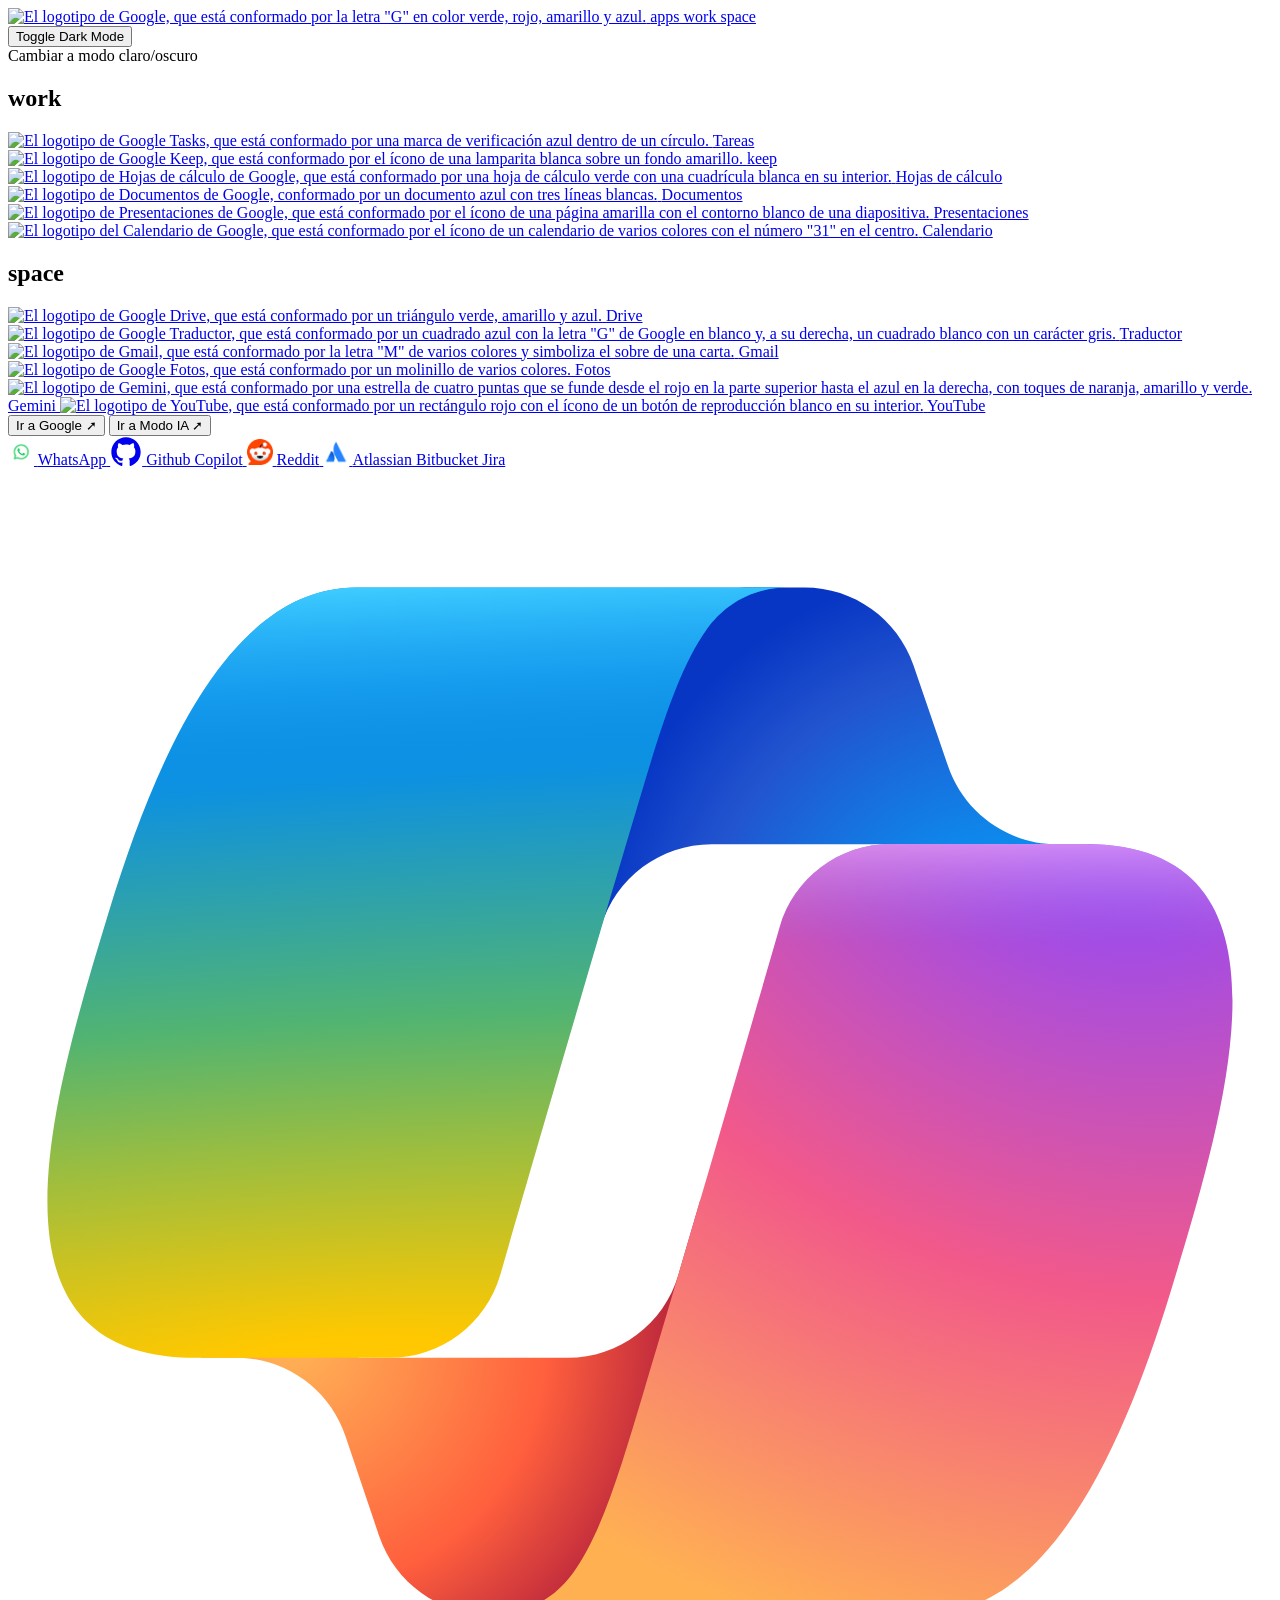
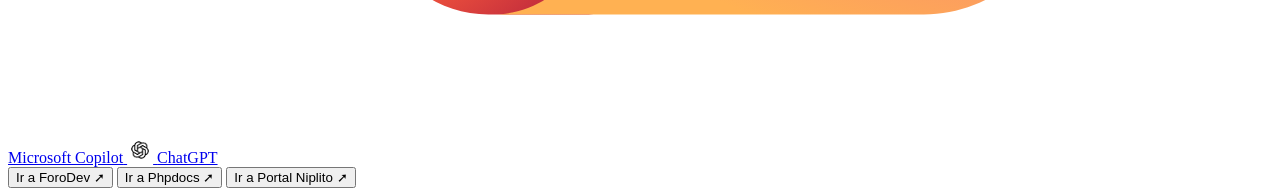
==== migoogle_work.html @ 12c1813c "appswork" ====
<!DOCTYPE html>
<html lang="en">

<head>
  <meta charset="UTF-8">
  <meta name="viewport" content="width=device-width, initial-scale=1.0">
  <link rel="icon" type="image/x-icon" href="https://www.google.com/favicon.ico">
  <title>apps work space</title>
  <script src="https://cdn.jsdelivr.net/npm/alpinejs@3.x.x/dist/cdn.min.js" defer></script>
  <script>
    // Check for saved user preference, if any, on initial load
    document.addEventListener('alpine:init', () => {
      Alpine.store('theme', {
        dark: window.localStorage.getItem('dark') === 'true',

        toggle() {
          this.dark = !this.dark;
          window.localStorage.setItem('dark', this.dark);
        }
      });
    });
  </script>
  <script src="https://cdn.tailwindcss.com"></script>
  <script>
    tailwind.config = {
      darkMode: 'class',
    }
  </script>
  <style>
    /* Tailwind CSS will handle most of the styling */
  </style>
</head>

<body x-data x-bind:class="{'dark': $store.theme.dark}" class="transition-colors duration-300">
  <div class="min-h-screen bg-white dark:bg-gray-900 text-gray-900 dark:text-gray-100">
    <div class="container mx-auto px-4 py-3">
      <header class="p-4 shadow-md bg-gray-100 dark:bg-gray-800 rounded-full dark:border dark:border-gray-700">
        <div class="flex justify-between items-center">
          <a href="https://myaccount.google.com/" target="_blank" class="text-xl font-bold flex items-center"
            title="ir a Mi Cuenta">
            <img class="image" data-alt-override="false"
              alt="El logotipo de Google, que está conformado por la letra &quot;G&quot; en color verde, rojo, amarillo y azul."
              srcset="https://www.gstatic.com/marketing-cms/assets/images/bc/1a/a310779347afa1927672dc66a98d/g.png=s48-fcrop64=1,00000000ffffffff-rw 1x,https://www.gstatic.com/marketing-cms/assets/images/bc/1a/a310779347afa1927672dc66a98d/g.png=s96-fcrop64=1,00000000ffffffff-rw 2x"
              width="38" height="38" fetchpriority=""
              src="https://www.gstatic.com/marketing-cms/assets/images/bc/1a/a310779347afa1927672dc66a98d/g.png=s48-fcrop64=1,00000000ffffffff-rw">
            <span class="ml-2">apps work space</span>
          </a>
          <div class="relative group">
            <button @click="$store.theme.toggle()"
              class="relative inline-flex items-center h-6 rounded-full w-11 transition-colors duration-300 focus:outline-none"
              :class="$store.theme.dark ? 'bg-blue-600' : 'bg-gray-300 dark:bg-gray-600'">
              <span class="sr-only">Toggle Dark Mode</span>
              <span class="inline-block w-4 h-4 transform bg-white rounded-full transition-transform duration-300"
                :class="$store.theme.dark ? 'translate-x-6' : 'translate-x-1'"></span>
            </button>
            <div
              class="absolute top-full left-1/2 transform -translate-x-1/2 mt-2 w-max bg-gray-700 text-white text-xs rounded py-1 px-2 opacity-0 group-hover:opacity-100 transition-opacity duration-300 pointer-events-none z-10">
              Cambiar a modo claro/oscuro
            </div>
          </div>
        </div>
      </header>
      <main class="p-4">

        <div class="grid grid-cols-1 md:grid-cols-2 gap-4">

          <div class="bg-gray-100 dark:bg-gray-700 p-4 rounded dark:border dark:border-gray-600">
            <h2 class="text-xl font-bold mb-4 text-center">work</h2>
            <div class="grid grid-cols-2 grid-rows-3 gap-3 h-64">

              <a aria-label="Tareas" href="https://tasks.google.com/tasks/" tabindex="0"
                class="bg-white rounded flex pl-3 border-r-4 border-blue-500 dark:bg-slate-600 items-center hover:scale-105 transition-transform duration-200"
                target="_blank" rel="noopener noreferrer">
                <img class="image" data-alt-override="false"
                  alt="El logotipo de Google Tasks, que está conformado por una marca de verificación azul dentro de un círculo."
                  srcset="https://www.gstatic.com/marketing-cms/assets/images/d7/b7/732d26464b5eae0e6f905b8613b3/tasks.png=s48-fcrop64=1,00000000ffffffff-rw 1x,https://www.gstatic.com/marketing-cms/assets/images/d7/b7/732d26464b5eae0e6f905b8613b3/tasks.png=s96-fcrop64=1,00000000ffffffff-rw 2x"
                  width="38" height="38" fetchpriority=""
                  src="https://www.gstatic.com/marketing-cms/assets/images/d7/b7/732d26464b5eae0e6f905b8613b3/tasks.png=s48-fcrop64=1,00000000ffffffff-rw">
                <span class="ml-2 text-slate-600 dark:text-slate-100">Tareas</span>
              </a>

              <a aria-label="keep" href="https://keep.google.com/" tabindex="0"
                class="bg-white rounded flex pl-3 border-r-4 border-yellow-400 dark:bg-slate-600 items-center hover:scale-105 transition-transform duration-200"
                target="_blank" rel="noopener noreferrer">
                <img class="image" data-alt-override="false"
                  alt="El logotipo de Google Keep, que está conformado por el ícono de una lamparita blanca sobre un fondo amarillo."
                  srcset="https://www.gstatic.com/marketing-cms/assets/images/17/af/ac8eb66e4034a86f79437e0dc009/keep.png=s48-fcrop64=1,00000000ffffffff-rw 1x,https://www.gstatic.com/marketing-cms/assets/images/17/af/ac8eb66e4034a86f79437e0dc009/keep.png=s96-fcrop64=1,00000000ffffffff-rw 2x"
                  width="38" height="38" fetchpriority=""
                  src="https://www.gstatic.com/marketing-cms/assets/images/17/af/ac8eb66e4034a86f79437e0dc009/keep.png=s48-fcrop64=1,00000000ffffffff-rw">
                <span class="ml-2 text-slate-600 dark:text-slate-100">keep</span>
              </a>

              <a aria-label="Documentos" href="https://docs.google.com/spreadsheets/u/0/" tabindex="0"
                class="bg-white rounded flex pl-3 border-r-4 border-green-600 dark:bg-slate-600 items-center hover:scale-105 transition-transform duration-200"
                target="_blank" rel="noopener noreferrer">
                <img class="image" data-alt-override="false"
                  alt="El logotipo de Hojas de cálculo de Google, que está conformado por una hoja de cálculo verde con una cuadrícula blanca en su interior."
                  srcset="https://www.gstatic.com/marketing-cms/assets/images/76/76/46f163464fbd9fb24b99aa1d1ce1/sheets.png=s48-fcrop64=1,00000000ffffffff-rw 1x,https://www.gstatic.com/marketing-cms/assets/images/76/76/46f163464fbd9fb24b99aa1d1ce1/sheets.png=s96-fcrop64=1,00000000ffffffff-rw 2x"
                  width="38" height="38" fetchpriority=""
                  src="https://www.gstatic.com/marketing-cms/assets/images/76/76/46f163464fbd9fb24b99aa1d1ce1/sheets.png=s48-fcrop64=1,00000000ffffffff-rw">
                <span class="ml-2 text-slate-600 dark:text-slate-100">Hojas de cálculo</span>
              </a>

              <a aria-label="Documentos" href="https://docs.google.com/document/u/0/" tabindex="0"
                class="bg-white rounded flex pl-3 border-r-4 border-blue-500 dark:bg-slate-600 items-center hover:scale-105 transition-transform duration-200"
                target="_blank" rel="noopener noreferrer">
                <img class="image" data-alt-override="false"
                  alt="El logotipo de Documentos de Google, conformado por un documento azul con tres líneas blancas."
                  srcset="https://www.gstatic.com/marketing-cms/assets/images/8f/bf/73a00f25403181d79457bebdcf52/docs.png=s48-fcrop64=1,00000000ffffffff-rw 1x,https://www.gstatic.com/marketing-cms/assets/images/8f/bf/73a00f25403181d79457bebdcf52/docs.png=s96-fcrop64=1,00000000ffffffff-rw 2x"
                  width="38" height="38" fetchpriority=""
                  src="https://www.gstatic.com/marketing-cms/assets/images/8f/bf/73a00f25403181d79457bebdcf52/docs.png=s48-fcrop64=1,00000000ffffffff-rw">
                <span class="ml-2 text-slate-600 dark:text-slate-100">Documentos</span>
              </a>

              <a aria-label="Presentaciones" href="https://docs.google.com/presentation/u/0/" tabindex="0"
                class="bg-white rounded flex pl-3 border-r-4 border-yellow-400 dark:bg-slate-600 items-center hover:scale-105 transition-transform duration-200"
                target="_blank" rel="noopener noreferrer">
                <img class="image" data-alt-override="false"
                  alt="El logotipo de Presentaciones de Google, que está conformado por el ícono de una página amarilla con el contorno blanco de una diapositiva."
                  srcset="https://www.gstatic.com/marketing-cms/assets/images/1f/82/f8673b7c495b911e1dd7d54e72f6/slides.png=s48-fcrop64=1,00000000ffffffff-rw 1x,https://www.gstatic.com/marketing-cms/assets/images/1f/82/f8673b7c495b911e1dd7d54e72f6/slides.png=s96-fcrop64=1,00000000ffffffff-rw 2x"
                  width="38" height="38" fetchpriority=""
                  src="https://www.gstatic.com/marketing-cms/assets/images/1f/82/f8673b7c495b911e1dd7d54e72f6/slides.png=s48-fcrop64=1,00000000ffffffff-rw">
                <span class="ml-2 text-slate-600 dark:text-slate-100">Presentaciones</span>
              </a>

              <a aria-label="Calendario" href="https://calendar.google.com/calendar/u/0/r" tabindex="0"
                class="bg-white rounded flex pl-3 border-r-4 border-red-600 dark:bg-slate-600 items-center hover:scale-105 transition-transform duration-200"
                target="_blank" rel="noopener noreferrer">
                <img class="image" data-alt-override="false"
                  alt="El logotipo del Calendario de Google, que está conformado por el ícono de un calendario de varios colores con el número &quot;31&quot; en el centro."
                  srcset="https://www.gstatic.com/marketing-cms/assets/images/d3/d1/e8596a9246608f8fbd72597729c8/calendar.png=s48-fcrop64=1,00000000ffffffff-rw 1x,https://www.gstatic.com/marketing-cms/assets/images/d3/d1/e8596a9246608f8fbd72597729c8/calendar.png=s96-fcrop64=1,00000000ffffffff-rw 2x"
                  width="38" height="38" fetchpriority=""
                  src="https://www.gstatic.com/marketing-cms/assets/images/d3/d1/e8596a9246608f8fbd72597729c8/calendar.png=s48-fcrop64=1,00000000ffffffff-rw">
                <span class="ml-2 text-slate-600 dark:text-slate-100">Calendario</span>
              </a>

            </div>
          </div>

          <div class="bg-gray-100 dark:bg-gray-700 p-4 rounded dark:border dark:border-gray-600">
            <h2 class="text-xl font-bold mb-4 text-center">space</h2>
            <div class="grid grid-cols-2 grid-rows-3 gap-3 h-64">

              <a aria-label="Drive" href="https://drive.google.com/drive/home" tabindex="0"
                class="bg-white rounded flex pl-3 border-r-4 border-green-600 dark:bg-slate-600 items-center hover:scale-105 transition-transform duration-200"
                target="_blank" rel="noopener noreferrer">
                <img class="image" data-alt-override="false"
                  alt="El logotipo de Google Drive, que está conformado por un triángulo verde, amarillo y azul."
                  srcset="https://www.gstatic.com/marketing-cms/assets/images/ab/b8/2005061e4a84927cc1d59f7958dd/drive.png=s48-fcrop64=1,00000000ffffffff-rw 1x,https://www.gstatic.com/marketing-cms/assets/images/ab/b8/2005061e4a84927cc1d59f7958dd/drive.png=s96-fcrop64=1,00000000ffffffff-rw 2x"
                  width="38" height="38" fetchpriority=""
                  src="https://www.gstatic.com/marketing-cms/assets/images/ab/b8/2005061e4a84927cc1d59f7958dd/drive.png=s48-fcrop64=1,00000000ffffffff-rw">
                <span class="ml-2 text-slate-600 dark:text-slate-100">Drive</span>
              </a>

              <a aria-label="Traductor" href="https://translate.google.com/?sl=auto&tl=es&op=translate" tabindex="0"
                class="bg-white rounded flex pl-3 border-r-4 border-blue-500 dark:bg-slate-600 items-center hover:scale-105 transition-transform duration-200"
                target="_blank" rel="noopener noreferrer">
                <img class="image" data-alt-override="false"
                  alt="El logotipo de Google Traductor, que está conformado por un cuadrado azul con la letra &quot;G&quot; de Google en blanco y, a su derecha, un cuadrado blanco con un carácter gris."
                  srcset="https://www.gstatic.com/marketing-cms/assets/images/98/9d/0deda77e493ba72a8a1d0c7b7ead/translate.png=s48-fcrop64=1,00000000ffffffff-rw 1x,https://www.gstatic.com/marketing-cms/assets/images/98/9d/0deda77e493ba72a8a1d0c7b7ead/translate.png=s96-fcrop64=1,00000000ffffffff-rw 2x"
                  width="38" height="38" fetchpriority=""
                  src="https://www.gstatic.com/marketing-cms/assets/images/98/9d/0deda77e493ba72a8a1d0c7b7ead/translate.png=s48-fcrop64=1,00000000ffffffff-rw">
                <span class="ml-2 text-slate-600 dark:text-slate-100">Traductor</span>
              </a>

              <a aria-label="Gmail" href="https://mail.google.com/mail/u/0/#inbox" tabindex="0"
                class="bg-white rounded flex pl-3 border-r-4 border-red-600 dark:bg-slate-600 items-center hover:scale-105 transition-transform duration-200"
                target="_blank" rel="noopener noreferrer">
                <img class="image" data-alt-override="false"
                  alt="El logotipo de Gmail, que está conformado por la letra &quot;M&quot; de varios colores y simboliza el sobre de una carta."
                  srcset="https://www.gstatic.com/marketing-cms/assets/images/a4/ac/18b54588403a817f010adddb535f/gmail.png=s48-fcrop64=1,00000000ffffffff-rw 1x,https://www.gstatic.com/marketing-cms/assets/images/a4/ac/18b54588403a817f010adddb535f/gmail.png=s96-fcrop64=1,00000000ffffffff-rw 2x"
                  width="38" height="38" fetchpriority=""
                  src="https://www.gstatic.com/marketing-cms/assets/images/a4/ac/18b54588403a817f010adddb535f/gmail.png=s48-fcrop64=1,00000000ffffffff-rw">
                <span class="ml-2 text-slate-600 dark:text-slate-100">Gmail</span>
              </a>

              <a aria-label="Fotos" href="https://photos.google.com/" tabindex="0"
                class="bg-white rounded flex pl-3 border-r-4 border-yellow-400 dark:bg-slate-600 items-center hover:scale-105 transition-transform duration-200"
                target="_blank" rel="noopener noreferrer">
                <img class="image" data-alt-override="false"
                  alt="El logotipo de Google Fotos, que está conformado por un molinillo de varios colores."
                  srcset="https://www.gstatic.com/marketing-cms/assets/images/f0/07/09fbf78f4a3da5e2362dc2351138/photos.png=s48-fcrop64=1,00000000ffffffff-rw 1x,https://www.gstatic.com/marketing-cms/assets/images/f0/07/09fbf78f4a3da5e2362dc2351138/photos.png=s96-fcrop64=1,00000000ffffffff-rw 2x"
                  width="38" height="38" fetchpriority=""
                  src="https://www.gstatic.com/marketing-cms/assets/images/f0/07/09fbf78f4a3da5e2362dc2351138/photos.png=s48-fcrop64=1,00000000ffffffff-rw">
                <span class="ml-2 text-slate-600 dark:text-slate-100">Fotos</span>
              </a>

              <a aria-label="Gemini"
                href="https://gemini.google.com/app?utm_source=app_launcher&utm_medium=owned&utm_campaign=base_all"
                tabindex="0"
                class="bg-white rounded flex pl-3 border-r-4 border-blue-500 dark:bg-slate-600 items-center hover:scale-105 transition-transform duration-200"
                target="_blank" rel="noopener noreferrer">
                <img class="image" data-alt-override="false"
                  alt="El logotipo de Gemini, que está conformado por una estrella de cuatro puntas que se funde desde el rojo en la parte superior hasta el azul en la derecha, con toques de naranja, amarillo y verde."
                  srcset="https://www.gstatic.com/marketing-cms/assets/images/a4/97/92c1ec494d129f3fb8d7caa91584/gemini-update.png=s48-fcrop64=1,00000000ffffffff-rw 1x,https://www.gstatic.com/marketing-cms/assets/images/a4/97/92c1ec494d129f3fb8d7caa91584/gemini-update.png=s96-fcrop64=1,00000000ffffffff-rw 2x"
                  width="38" height="38" fetchpriority=""
                  src="https://www.gstatic.com/marketing-cms/assets/images/a4/97/92c1ec494d129f3fb8d7caa91584/gemini-update.png=s48-fcrop64=1,00000000ffffffff-rw">
                <span class="ml-2 text-slate-600 dark:text-slate-100">Gemini</span>
              </a>

              <a aria-label="YouTube" href="https://www.youtube.com/" tabindex="0"
                class="bg-white rounded flex pl-3 border-r-4 border-red-600 dark:bg-slate-600 items-center hover:scale-105 transition-transform duration-200"
                target="_blank" rel="noopener noreferrer">
                <img class="image" data-alt-override="false"
                  alt="El logotipo de YouTube, que está conformado por un rectángulo rojo con el ícono de un botón de reproducción blanco en su interior."
                  srcset="https://www.gstatic.com/marketing-cms/assets/images/58/3f/ac28ee8b450e9e21be9d1626708a/youtube.png=s48-fcrop64=1,00000000ffffffff-rw 1x,https://www.gstatic.com/marketing-cms/assets/images/58/3f/ac28ee8b450e9e21be9d1626708a/youtube.png=s96-fcrop64=1,00000000ffffffff-rw 2x"
                  width="38" height="38" fetchpriority=""
                  src="https://www.gstatic.com/marketing-cms/assets/images/58/3f/ac28ee8b450e9e21be9d1626708a/youtube.png=s48-fcrop64=1,00000000ffffffff-rw">
                <span class="ml-2 text-slate-600 dark:text-slate-100">YouTube</span>
              </a>

            </div>
          </div>

        </div>

        <div class="justify-center items-center text-center my-7">
          <button onclick="window.open('https://www.google.com.mx/index.html', '_blank')"
            class="bg-blue-500 hover:bg-blue-700 text-white dark:text-slate-100 font-bold py-2 px-4 rounded-full dark:bg-blue-700 dark:hover:bg-blue-500">
            Ir a Google &#10138;
          </button>
          <button
            onclick="window.open('https://www.google.com/search?q=&sca_esv=3aa3359d46e30aa6&sxsrf=AE3TifM5Tzp_S8ZNDFfp3SpI02iNn72N7Q%3A1760994213011&source=hp&ei=pKP2aKrQO5u4kPIP96Wh-Ag&iflsig=AOw8s4IAAAAAaPaxtR_llh9m4OcZ3PFvyJehslPKrh1K&aep=22&udm=50&ved=0ahUKEwiqspDU1rOQAxUbHEQIHfdSCI8QteYPCBE&oq=&gs_lp=Egdnd3Mtd2l6IgBIAFAAWABwAHgAkAEAmAEAoAEAqgEAuAEByAEAmAIAoAIAmAMAkgcAoAcAsgcAuAcAwgcAyAcA&sclient=gws-wiz', '_blank')"
            class="bg-blue-500 hover:bg-blue-700 text-white dark:text-slate-100 font-bold py-2 px-4 rounded-full ml-2 dark:bg-blue-700 dark:hover:bg-blue-500">
            Ir a Modo IA &#10138;
          </button>
        </div>

        <div class="grid grid-cols-1 md:grid-cols-3 gap-4 bg-gray-100 dark:bg-gray-700 p-4 rounded dark:border dark:border-gray-600">

          <a aria-label="WhatsApp" href="https://web.whatsapp.com/" tabindex="0"
            class="bg-white rounded flex pl-3 border-r-4 py-4 border-green-600 dark:bg-slate-600 items-center hover:scale-105 transition-transform duration-200"
            target="_blank" rel="noopener noreferrer">
            <img class="XNo5Ab"
              src="[data-uri]"
              style="height:26px;width:26px" alt="" data-csiid="wvH3aKmtGO2vur8Py7mX4Qw_3" data-atf="1"
              data-iml="1761079746704">
            <span class="ml-2 text-slate-600 dark:text-slate-100">WhatsApp</span>
          </a>

          <a aria-label="Github Copilot" href="https://github.com/copilot/" tabindex="0"
            class="bg-white rounded flex pl-3 border-r-4 py-4 border-gray-700 dark:border-slate-100 dark:bg-slate-600 items-center hover:scale-105 transition-transform duration-200"
            target="_blank" rel="noopener noreferrer">
            <svg aria-hidden="true" focusable="false" class="octicon octicon-mark-github" viewBox="0 0 24 24" width="32"
              height="32" fill="currentColor" display="inline-block" overflow="visible"
              style="vertical-align: text-bottom;">
              <path
                d="M12 1C5.923 1 1 5.923 1 12c0 4.867 3.149 8.979 7.521 10.436.55.096.756-.233.756-.522 0-.262-.013-1.128-.013-2.049-2.764.509-3.479-.674-3.699-1.292-.124-.317-.66-1.293-1.127-1.554-.385-.207-.936-.715-.014-.729.866-.014 1.485.797 1.691 1.128.99 1.663 2.571 1.196 3.204.907.096-.715.385-1.196.701-1.471-2.448-.275-5.005-1.224-5.005-5.432 0-1.196.426-2.186 1.128-2.956-.111-.275-.496-1.402.11-2.915 0 0 .921-.288 3.024 1.128a10.193 10.193 0 0 1 2.75-.371c.936 0 1.871.123 2.75.371 2.104-1.43 3.025-1.128 3.025-1.128.605 1.513.221 2.64.111 2.915.701.77 1.127 1.747 1.127 2.956 0 4.222-2.571 5.157-5.019 5.432.399.344.743 1.004.743 2.035 0 1.471-.014 2.654-.014 3.025 0 .289.206.632.756.522C19.851 20.979 23 16.854 23 12c0-6.077-4.922-11-11-11Z">
              </path>
            </svg>
            <span class="ml-2 text-slate-600 dark:text-slate-100">Github Copilot</span>
          </a>

          <a aria-label="Reddit" href="https://www.reddit.com/" tabindex="0"
            class="bg-white rounded flex pl-3 border-r-4 py-4 border-red-600 dark:bg-slate-600 items-center hover:scale-105 transition-transform duration-200"
            target="_blank" rel="noopener noreferrer">
            <img class="XNo5Ab"
              src="[data-uri]"
              style="height:26px;width:26px" alt="" data-csiid="DvP3aIDVN9_OkPIP2rSBqAc_2" data-iml="1761080079226"
              data-atf="1">
            <span class="ml-2 text-slate-600 dark:text-slate-100">Reddit</span>
          </a>

          <a aria-label="Atlassian" href="https://id.atlassian.com/login" tabindex="0"
            class="bg-white rounded flex pl-3 border-r-4 py-4 border-blue-500 dark:bg-slate-600 items-center hover:scale-105 transition-transform duration-200"
            target="_blank" rel="noopener noreferrer"> <!-- https://id.atlassian.com/login?application=bitbucket -->
            <img class="XNo5Ab"
              src="[data-uri]"
              style="height:26px;width:26px" alt="" data-csiid="K_T3aPYKm6WQ8g-BztWoAw_4" data-atf="4"
              data-iml="1761080363416">
            <span class="ml-2 text-slate-600 dark:text-slate-100">Atlassian Bitbucket Jira</span>
          </a>

          <a aria-label="Microsoft" href="https://copilot.microsoft.com/" tabindex="0"
            class="bg-white rounded flex pl-3 border-r-4 py-4 border-pink-400 dark:border-slate-100 dark:bg-slate-600 items-center hover:scale-105 transition-transform duration-200"
            target="_blank" rel="noopener noreferrer">
            <svg viewBox="0 0 32 32" fill="none" xmlns="http://www.w3.org/2000/svg" class="size-6">
              <path
                d="M22.9253 4.97196C22.5214 3.79244 21.4126 3 20.1658 3L18.774 3C17.3622 3 16.1532 4.01106 15.9033 5.40051L14.4509 13.4782L15.0163 11.5829C15.3849 10.347 16.5215 9.5 17.8112 9.5L23.0593 9.5L25.3054 10.809L27.4705 9.5H26.5598C25.313 9.5 24.2042 8.70756 23.8003 7.52804L22.9253 4.97196Z"
                fill="url(#paint0_radial_262034_2117)"></path>
              <path
                d="M9.39637 27.0147C9.79613 28.2011 10.9084 29 12.1604 29H14.5727C16.1772 29 17.4805 27.704 17.4893 26.0995L17.5315 18.4862L16.9699 20.4033C16.6058 21.6461 15.4659 22.5 14.1708 22.5H8.88959L6.96437 21.0214L4.88007 22.5H5.78013C7.03206 22.5 8.14435 23.299 8.54411 24.4853L9.39637 27.0147Z"
                fill="url(#paint1_radial_262034_2117)"></path>
              <path
                d="M19.7501 3H8.81266C5.68767 3 3.81268 7.08916 2.56269 11.1783C1.08177 16.0229 -0.856044 22.5021 4.75017 22.5021H9.66051C10.9615 22.5021 12.105 21.6415 12.4657 20.3915C13.2784 17.5759 14.7501 12.4993 15.9014 8.65192C16.4758 6.73249 16.9543 5.08404 17.6886 4.05749C18.1003 3.48196 18.7864 3 19.7501 3Z"
                fill="url(#paint2_radial_262034_2117)"></path>
              <path
                d="M19.7501 3H8.81266C5.68767 3 3.81268 7.08916 2.56269 11.1783C1.08177 16.0229 -0.856044 22.5021 4.75017 22.5021H9.66051C10.9615 22.5021 12.105 21.6415 12.4657 20.3915C13.2784 17.5759 14.7501 12.4993 15.9014 8.65192C16.4758 6.73249 16.9543 5.08404 17.6886 4.05749C18.1003 3.48196 18.7864 3 19.7501 3Z"
                fill="url(#paint3_linear_262034_2117)"></path>
              <path
                d="M12.2478 29H23.1852C26.3102 29 28.1852 24.9103 29.4352 20.8207C30.9161 15.9755 32.854 9.49548 27.2477 9.49548H22.3375C21.0364 9.49548 19.893 10.3562 19.5322 11.6062C18.7196 14.4221 17.2479 19.4994 16.0965 23.3474C15.5221 25.2671 15.0436 26.9157 14.3093 27.9424C13.8976 28.518 13.2115 29 12.2478 29Z"
                fill="url(#paint4_radial_262034_2117)"></path>
              <path
                d="M12.2478 29H23.1852C26.3102 29 28.1852 24.9103 29.4352 20.8207C30.9161 15.9755 32.854 9.49548 27.2477 9.49548H22.3375C21.0364 9.49548 19.893 10.3562 19.5322 11.6062C18.7196 14.4221 17.2479 19.4994 16.0965 23.3474C15.5221 25.2671 15.0436 26.9157 14.3093 27.9424C13.8976 28.518 13.2115 29 12.2478 29Z"
                fill="url(#paint5_linear_262034_2117)"></path>
              <defs>
                <radialGradient id="paint0_radial_262034_2117" cx="0" cy="0" r="1"
                  gradientTransform="matrix(-7.37821 -8.55084 -7.96607 7.17216 25.5747 13.5466)"
                  gradientUnits="userSpaceOnUse">
                  <stop offset="0.0955758" stop-color="#00AEFF"></stop>
                  <stop offset="0.773185" stop-color="#2253CE"></stop>
                  <stop offset="1" stop-color="#0736C4"></stop>
                </radialGradient>
                <radialGradient id="paint1_radial_262034_2117" cx="0" cy="0" r="1"
                  gradientTransform="matrix(6.61516 7.92888 7.80904 -6.47171 7.1753 21.9482)"
                  gradientUnits="userSpaceOnUse">
                  <stop stop-color="#FFB657"></stop>
                  <stop offset="0.633728" stop-color="#FF5F3D"></stop>
                  <stop offset="0.923392" stop-color="#C02B3C"></stop>
                </radialGradient>
                <radialGradient id="paint2_radial_262034_2117" cx="0" cy="0" r="1"
                  gradientTransform="matrix(-0.990905 -17.2799 98.0282 -5.51056 8.54161 22.4952)"
                  gradientUnits="userSpaceOnUse">
                  <stop offset="0.03" stop-color="#FFC800"></stop>
                  <stop offset="0.31" stop-color="#98BD42"></stop>
                  <stop offset="0.49" stop-color="#52B471"></stop>
                  <stop offset="0.843838" stop-color="#0D91E1"></stop>
                </radialGradient>
                <linearGradient id="paint3_linear_262034_2117" x1="9.52186" y1="3" x2="10.3572" y2="22.5029"
                  gradientUnits="userSpaceOnUse">
                  <stop stop-color="#3DCBFF"></stop>
                  <stop offset="0.246674" stop-color="#0588F7" stop-opacity="0"></stop>
                </linearGradient>
                <radialGradient id="paint4_radial_262034_2117" cx="0" cy="0" r="1"
                  gradientTransform="matrix(-8.64067 24.4636 -29.4075 -10.797 27.8096 7.58585)"
                  gradientUnits="userSpaceOnUse">
                  <stop offset="0.0661714" stop-color="#8C48FF"></stop>
                  <stop offset="0.5" stop-color="#F2598A"></stop>
                  <stop offset="0.895833" stop-color="#FFB152"></stop>
                </radialGradient>
                <linearGradient id="paint5_linear_262034_2117" x1="28.6736" y1="8.30469" x2="28.6627" y2="13.617"
                  gradientUnits="userSpaceOnUse">
                  <stop offset="0.0581535" stop-color="#F8ADFA"></stop>
                  <stop offset="0.708063" stop-color="#A86EDD" stop-opacity="0"></stop>
                </linearGradient>
              </defs>
            </svg>
            <span class="ml-2 text-slate-600 dark:text-slate-100">Microsoft Copilot</span>
          </a>

          <a aria-label="ChatGPT" href="https://chatgpt.com/" tabindex="0"
            class="bg-white rounded flex pl-3 border-r-4 py-4 border-gray-700 dark:border-slate-100 dark:bg-slate-600 items-center hover:scale-105 transition-transform duration-200"
            target="_blank" rel="noopener noreferrer">
            <img class="XNo5Ab" id="tsuid_Sgr4aKiYNrSzqtsPieaBuAQ_38"
              src="[data-uri]"
              style="height:26px;width:26px" alt="" data-deferred="3" data-csiid="Sgr4aKiYNrSzqtsPieaBuAQ_1"
              data-ims="1761086027156" data-atf="1" data-iml="1761086027213">
            <span class="ml-2 text-slate-600 dark:text-slate-100">ChatGPT</span>
          </a>

        </div>

        <div class="flex justify-center items-center my-7">
          <button onclick="window.open('https://web.niplito.com.mx:8443/intranet4/Intranet_index.php', '_blank')"
            class="bg-blue-500 hover:bg-blue-700 text-white dark:text-slate-100 font-bold py-2 px-4 rounded-full dark:bg-blue-700 dark:hover:bg-blue-500 flex items-center h-12">
            <!-- <img src="https://lh3.googleusercontent.com/proxy/kk5-2ObRdRZyLMHKNGbD3LXJrkAv6_h0F9bzv76I5vu5QVPotlXwg8dbIPcp7m0OArUDBkYG6dbBYaQedGcnpWudGUIyTtOXw-MDzqW58fJqECVUWBVM1YH7Yg" alt="ForoDev Icon" class="h-full w-auto mr-2"> -->
            Ir a ForoDev &#10138;
          </button>
          <button onclick="window.open('file:///var/docker/niplito-prod/php/laravel/docs/api/index.html', '_blank')"
            class="bg-blue-500 hover:bg-blue-700 text-white dark:text-slate-100 font-bold py-2 px-4 rounded-full ml-2 dark:bg-blue-700 dark:hover:bg-blue-500 flex items-center h-12">
            <!-- <img src="https://lh3.googleusercontent.com/proxy/kk5-2ObRdRZyLMHKNGbD3LXJrkAv6_h0F9bzv76I5vu5QVPotlXwg8dbIPcp7m0OArUDBkYG6dbBYaQedGcnpWudGUIyTtOXw-MDzqW58fJqECVUWBVM1YH7Yg" alt="ForoDev Icon" class="h-full w-auto mr-2"> -->
            Ir a Phpdocs &#10138;
          </button>
          <button onclick="window.open('https://webniplito.dyndns.org/login2/', '_blank')"
            class="bg-blue-500 hover:bg-blue-700 text-white dark:text-slate-100 font-bold py-2 px-4 rounded-full ml-2 dark:bg-blue-700 dark:hover:bg-blue-500 flex items-center h-12">
            <!-- <img src="https://pbs.twimg.com/profile_images/991809474590531584/ndg6dxuV_400x400.jpg" alt="ForoDev Icon" class="h-full w-auto mr-2"> -->
            Ir a Portal Niplito &#10138;
          </button>
        </div>

      </main>
      <footer>

      </footer>
    </div>
  </div>
</body>

</html>
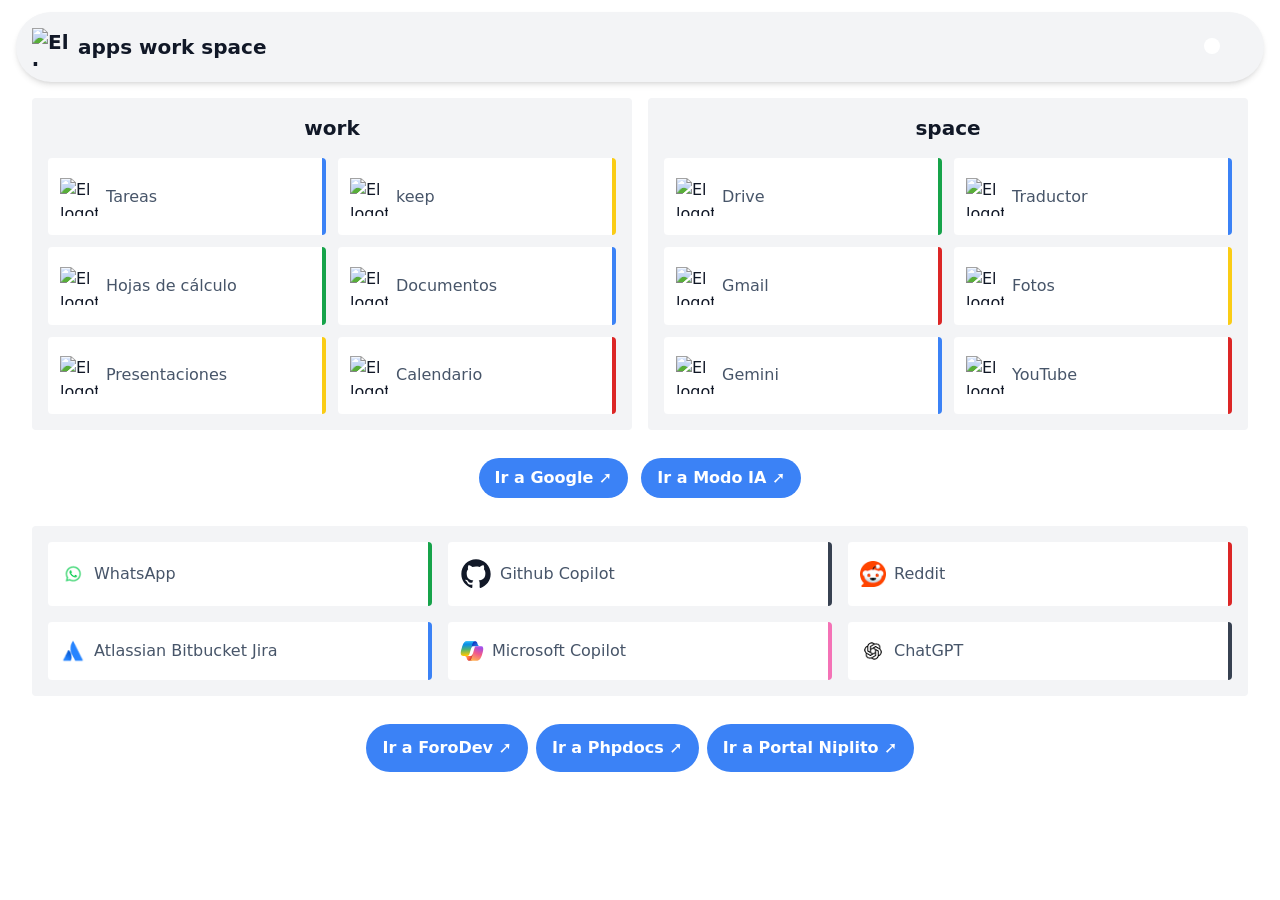
==== commit f3635498: "nuevo index" ====
--- a/migoogle_work.html
+++ b/migoogle_work.html
@@ -20,7 +20,7 @@
       });
     });
   </script>
-  <script src="https://cdn.tailwindcss.com"></script>
+  <script src="css/tailwind_3.4.17.min.css"></script>
   <script>
     tailwind.config = {
       darkMode: 'class',
